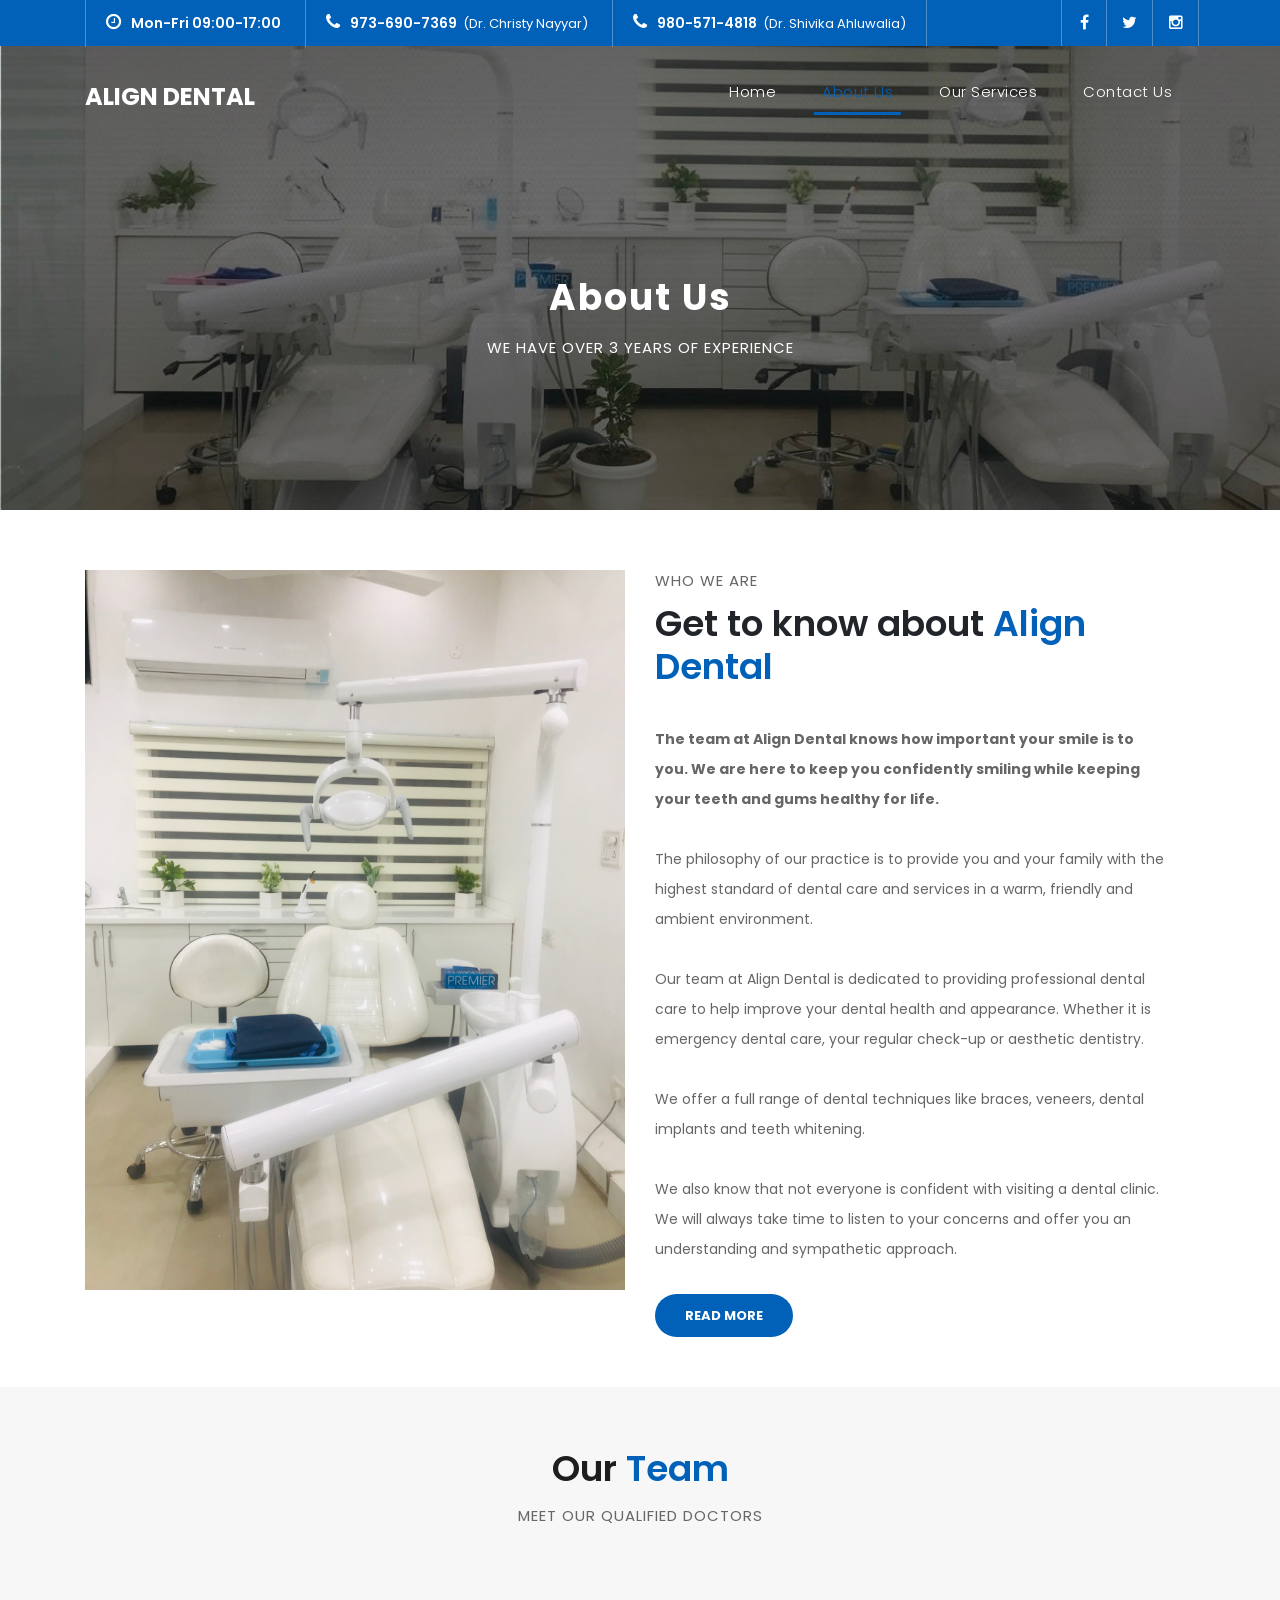
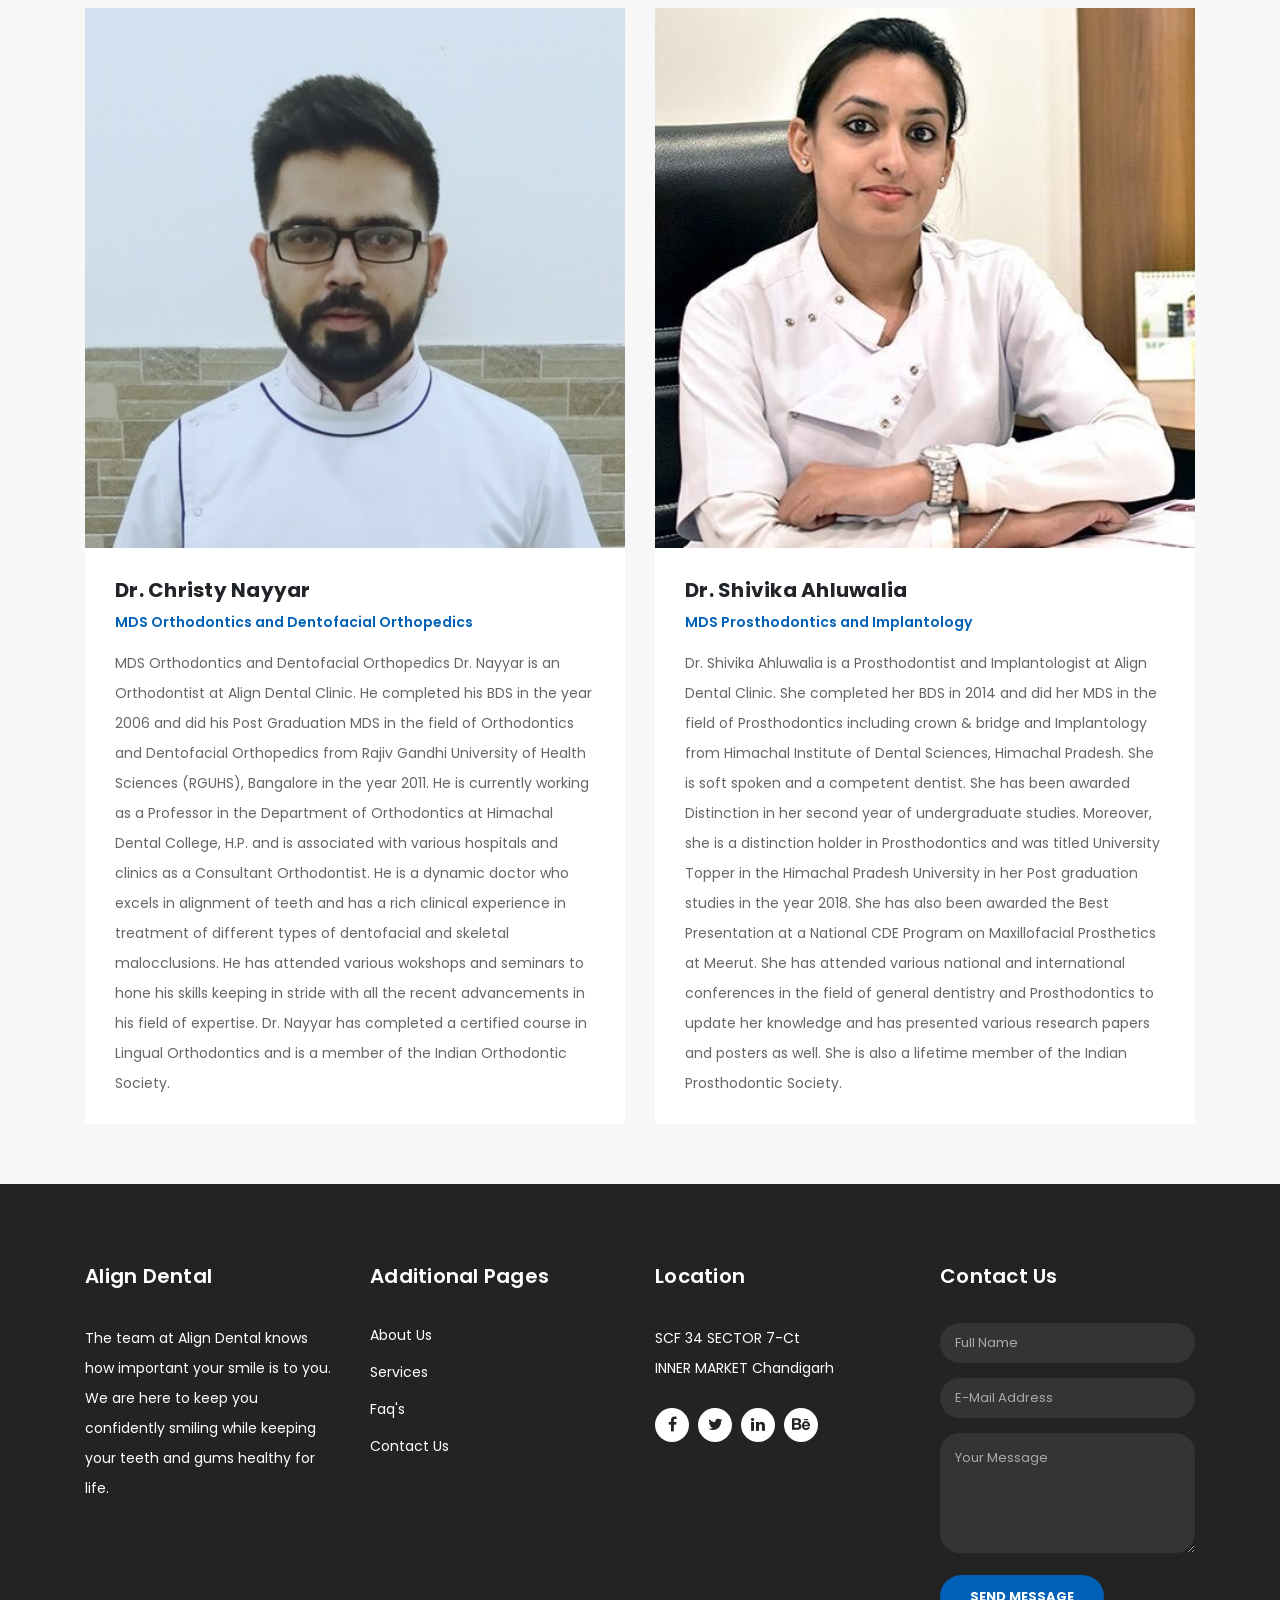
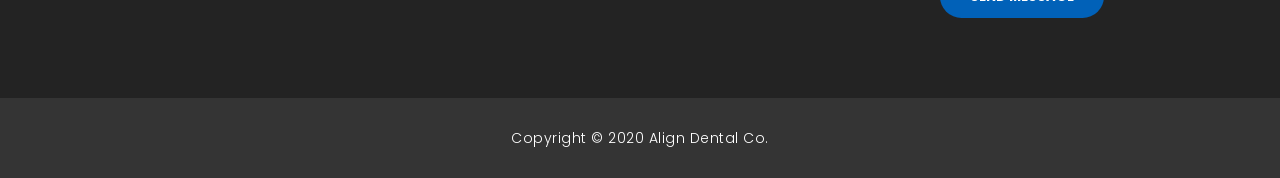
==== about.html @ 47896d2f "Add files via upload" ====
<!DOCTYPE html>
<html lang="en">

  <head>

    <meta charset="utf-8">
    <meta name="viewport" content="width=device-width, initial-scale=1, shrink-to-fit=no">
    <meta name="description" content="">
    <meta name="author" content="TemplateMo">
    <link href="https://fonts.googleapis.com/css?family=Poppins:100,200,300,400,500,600,700,800,900&display=swap" rel="stylesheet">

    <title>Align Dental - About Page</title>

    <!-- Bootstrap core CSS -->
    <link href="vendor/bootstrap/css/bootstrap.min.css" rel="stylesheet">

    <!-- Additional CSS Files -->
    <link rel="stylesheet" href="assets/css/fontawesome.css">
    <link rel="stylesheet" href="assets/css/templatemo-finance-business.css">
    <link rel="stylesheet" href="assets/css/owl.css">

  </head>

  <body>

    <!-- ***** Preloader Start ***** -->
    <div id="preloader">
        <div class="jumper">
            <div></div>
            <div></div>
            <div></div>
        </div>
    </div>  
    <!-- ***** Preloader End ***** -->

    <!-- Header -->
    <div class="sub-header">
      <div class="container">
        <div class="row">
          <div class="col-md-10 col-xs-12">
            <ul class="left-info">
              <li><a href="#"><i class="fa fa-clock-o"></i>Mon-Fri 09:00-17:00</a></li>
              <li><a href="#"><i class="fa fa-phone"></i>973-690-7369 </a> 	&nbsp;(Dr. Christy Nayyar)</li>
			  <li><a href="#"><i class="fa fa-phone"></i>980-571-4818 </a> 	&nbsp;(Dr. Shivika Ahluwalia)</li>
            </ul>
          </div>
          <div class="col-md-2">
            <ul class="right-icons">
             <li><a href="https://www.facebook.com/ALIGN-Dental-109097290537986/"><i class="fa fa-facebook"></i></a></li>
              <li><a href="#"><i class="fa fa-twitter"></i></a></li>
              <li><a href="https://www.instagram.com/align484/"><i class="fa fa-instagram"></i></a></li>
            </ul>
          </div>
        </div>
      </div>
    </div>
    
    <header class="">
      <nav class="navbar navbar-expand-lg">
        <div class="container">
          <a class="navbar-brand" href="index.html"><h2>Align Dental</h2></a>
          <button class="navbar-toggler" type="button" data-toggle="collapse" data-target="#navbarResponsive" aria-controls="navbarResponsive" aria-expanded="false" aria-label="Toggle navigation">
            <span class="navbar-toggler-icon"></span>
          </button>
          <div class="collapse navbar-collapse" id="navbarResponsive">
            <ul class="navbar-nav ml-auto">
              <li class="nav-item">
                <a class="nav-link" href="index.html">Home
                  <span class="sr-only">(current)</span>
                </a>
              </li>
              <li class="nav-item active">
                <a class="nav-link" href="about.html">About Us</a>
              </li>
              <li class="nav-item">
                <a class="nav-link" href="services.html">Our Services</a>
              </li>
              <li class="nav-item">
                <a class="nav-link" href="contact.html">Contact Us</a>
              </li>
            </ul>
          </div>
        </div>
      </nav>
    </header>

    <!-- Page Content -->
    <div class="page-heading header-text">
      <div class="container">
        <div class="row">
          <div class="col-md-12">
            <h1>About Us</h1>
            <span>We have over 3 years of experience</span>
          </div>
        </div>
      </div>
    </div>

    <div class="more-info about-info">
      <div class="container">
        <div class="row">
          <div class="col-md-12">
            <div class="more-info-content">
              <div class="row">
                <div class="col-md-6">
                  <div class="left-image">
                    <img src="assets/images/more-info.jpeg" alt="">
                  </div>
                </div>
                <div class="col-md-6 align-self-center">
                  <div class="right-content">
                    <span>Who we are</span>
                    <h2>Get to know about <em>Align Dental</em></h2>
					<p><strong>The team at Align Dental knows how important your smile is to you. We are here to keep you
            confidently smiling while keeping your teeth and gums healthy for life.</strong><p>
                    <p>The philosophy of our practice is to provide you and your family with the highest standard of dental care and services in a warm, friendly and ambient environment.</p>
					<p> Our team at Align Dental is dedicated to providing professional dental care to help improve your dental health and appearance. Whether it is emergency dental care, your regular check-up or aesthetic dentistry.</p>
					<p> We offer a full range of dental techniques like braces, veneers, dental implants and teeth whitening.</p>
					<p> We also know that not everyone is confident with visiting a dental clinic. We will always take time to listen to your concerns and offer you an understanding and sympathetic approach.</p>
                    <a href="#" class="filled-button">Read More</a>
                  </div>
                </div>
              </div>
            </div>
          </div>
        </div>
      </div>
    </div>

	<div id="teamd">
    <div class="team">
      <div class="container">
        <div class="row">
          <div class="col-md-12">
            <div class="section-heading">
              <h2>Our <em>Team</em></h2>
              <span>Meet Our Qualified Doctors</span>
            </div>
          </div>
          <div class="col-md-6">
            <div class="team-item">
              <img src="assets/images/dr-Christy.jpg" alt="">
              <div class="down-content">
                <h4>Dr. Christy Nayyar</h4>
                <span>MDS Orthodontics and Dentofacial Orthopedics</span>
                <p>MDS Orthodontics and Dentofacial Orthopedics
Dr. Nayyar is an Orthodontist at Align Dental Clinic. He completed his BDS in the year 2006 and did
his Post Graduation MDS in the field of Orthodontics and Dentofacial Orthopedics from Rajiv Gandhi
University of Health Sciences (RGUHS), Bangalore in the year 2011.
He is currently working as a Professor in the Department of Orthodontics at Himachal Dental
College, H.P. and is associated with various hospitals and clinics as a Consultant Orthodontist.

He is a dynamic doctor who excels in alignment of teeth and has a rich clinical experience in
treatment of different types of dentofacial and skeletal malocclusions.
He has attended various wokshops and seminars to hone his skills keeping in stride with all the
recent advancements in his field of expertise. Dr. Nayyar has completed a certified course in Lingual
Orthodontics and is a member of the Indian Orthodontic Society.</p>
              </div>
            </div>
          </div>
          <div class="col-md-6">
            <div class="team-item">
              <img src="assets/images/dr-shivi.jpg" alt="">
              <div class="down-content">
                <h4>Dr. Shivika Ahluwalia</h4>
                <span>MDS Prosthodontics and Implantology</span>
                <p>Dr. Shivika Ahluwalia is a Prosthodontist and Implantologist at Align Dental Clinic. She completed her
BDS in 2014 and did her MDS in the field of Prosthodontics including crown &amp; bridge and
Implantology from Himachal Institute of Dental Sciences, Himachal Pradesh.
She is soft spoken and a competent dentist. She has been awarded Distinction in her second year of
undergraduate studies. Moreover, she is a distinction holder in Prosthodontics and was titled
University Topper in the Himachal Pradesh University in her Post graduation studies in the year
2018. She has also been awarded the Best Presentation at a National CDE Program on Maxillofacial
Prosthetics at Meerut.
She has attended various national and international conferences in the field of general dentistry and
Prosthodontics to update her knowledge and has presented various research papers and posters as
well. She is also a lifetime member of the Indian Prosthodontic Society.</p>
              </div>
            </div>
          </div>
        </div>
      </div>
    </div>
	</div>

    <footer>
      <div class="container">
        <div class="row">
          <div class="col-md-3 footer-item">
            <h4>Align Dental</h4>
            <p>The team at Align Dental knows how important your smile is to you. We are here to keep you confidently smiling while keeping your teeth and gums healthy for life.</p>
          </div>
          <div class="col-md-3 footer-item">
            <h4>Additional Pages</h4>
            <ul class="menu-list">
              <li><a href="about.html">About Us</a></li>
              <li><a href="services.html">Services</a></li>
              <li><a href="faqs.html">Faq's</a></li>
              <li><a href="contact.html">Contact Us</a></li>
            </ul>
          </div>
          <div class="col-md-3 footer-item">
            <h4>Location</h4>
            <p>SCF 34 SECTOR 7-Ct<br>
INNER MARKET Chandigarh</p>
            <ul class="social-icons">
              <li><a rel="nofollow" href="https://fb.com/templatemo" target="_blank"><i class="fa fa-facebook"></i></a></li>
              <li><a href="#"><i class="fa fa-twitter"></i></a></li>
              <li><a href="#"><i class="fa fa-linkedin"></i></a></li>
              <li><a href="#"><i class="fa fa-behance"></i></a></li>
            </ul>
          </div>
          <div class="col-md-3 footer-item last-item">
            <h4>Contact Us</h4>
            <div class="contact-form">
              <form id="contact footer-contact" action="" method="post">
                <div class="row">
                  <div class="col-lg-12 col-md-12 col-sm-12">
                    <fieldset>
                      <input name="name" type="text" class="form-control" id="name" placeholder="Full Name" required="">
                    </fieldset>
                  </div>
                  <div class="col-lg-12 col-md-12 col-sm-12">
                    <fieldset>
                      <input name="email" type="text" class="form-control" id="email" pattern="[^ @]*@[^ @]*" placeholder="E-Mail Address" required="">
                    </fieldset>
                  </div>
                  <div class="col-lg-12">
                    <fieldset>
                      <textarea name="message" rows="6" class="form-control" id="message" placeholder="Your Message" required=""></textarea>
                    </fieldset>
                  </div>
                  <div class="col-lg-12">
                    <fieldset>
                      <button type="submit" id="form-submit" class="filled-button">Send Message</button>
                    </fieldset>
                  </div>
                </div>
              </form>
            </div>
          </div>
        </div>
      </div>
    </footer>
    
    <div class="sub-footer">
      <div class="container">
        <div class="row">
          <div class="col-md-12">
            <p>Copyright &copy; 2020 Align Dental Co.</p>
          </div>
        </div>
      </div>
    </div>

    <!-- Bootstrap core JavaScript -->
    <script src="vendor/jquery/jquery.min.js"></script>
    <script src="vendor/bootstrap/js/bootstrap.bundle.min.js"></script>

    <!-- Additional Scripts -->
    <script src="assets/js/custom.js"></script>
    <script src="assets/js/owl.js"></script>
    <script src="assets/js/slick.js"></script>
    <script src="assets/js/accordions.js"></script>

    <script language = "text/Javascript"> 
      cleared[0] = cleared[1] = cleared[2] = 0; //set a cleared flag for each field
      function clearField(t){                   //declaring the array outside of the
      if(! cleared[t.id]){                      // function makes it static and global
          cleared[t.id] = 1;  // you could use true and false, but that's more typing
          t.value='';         // with more chance of typos
          t.style.color='#fff';
          }
      }
    </script>

  </body>
</html>
---- assets/css/templatemo-finance-business.css ----
body {
  font-family: 'Poppins', sans-serif;
  overflow-x: hidden;
  text-rendering: optimizeLegibility;
  -webkit-font-smoothing: antialiased;
  -moz-osx-font-smoothing: grayscale;
}
p {
	margin-bottom: 0px;
	font-size: 14px;
	color: #666666;
	line-height: 30px;
}
a {
	text-decoration: none!important;
}
ul {
	padding: 0;
	margin: 0;
	list-style: none;
}

h1,h2,h3,h4,h5,h6 {
	margin: 0px;
}

a.filled-button {
	background-color: #0161b8;
	color: #fff;
	font-size: 13px;
	text-transform: uppercase;
	font-weight: 700;
	padding: 12px 30px;
	border-radius: 30px;
	display: inline-block;
	transition: all 0.3s;
}

a.filled-button:hover {
	background-color: #fff;
	color: #0161b8;
}

a.border-button {
	background-color: transparent;
	color: #fff;
	border: 2px solid #fff;
	font-size: 13px;
	text-transform: uppercase;
	font-weight: 700;
	padding: 10px 28px;
	border-radius: 30px;
	display: inline-block;
	transition: all 0.3s;
}

a.border-button:hover {
	background-color: #fff;
	color: #0161b8;
}

.section-heading {
	text-align: center;
	margin-bottom: 80px;
}

.section-heading h2 {
	font-size: 36px;
	font-weight: 600;
	color: #1e1e1e;
}

.section-heading em {
	font-style: normal;
	color: #0161b8;
}

.section-heading span {
	display: block;
	margin-top: 15px;
	text-transform: uppercase;
	font-size: 15px;
	color: #666;
	letter-spacing: 1px;
}

#preloader {
  overflow: hidden;
  background: #0161b8;
  left: 0;
  right: 0;
  top: 0;
  bottom: 0;
  position: fixed;
  z-index: 9999999;
  color: #fff;
}

#preloader .jumper {
  left: 0;
  top: 0;
  right: 0;
  bottom: 0;
  display: block;
  position: absolute;
  margin: auto;
  width: 50px;
  height: 50px;
}

#preloader .jumper > div {
  background-color: #fff;
  width: 10px;
  height: 10px;
  border-radius: 100%;
  -webkit-animation-fill-mode: both;
  animation-fill-mode: both;
  position: absolute;
  opacity: 0;
  width: 50px;
  height: 50px;
  -webkit-animation: jumper 1s 0s linear infinite;
  animation: jumper 1s 0s linear infinite;
}

#preloader .jumper > div:nth-child(2) {
  -webkit-animation-delay: 0.33333s;
  animation-delay: 0.33333s;
}

#preloader .jumper > div:nth-child(3) {
  -webkit-animation-delay: 0.66666s;
  animation-delay: 0.66666s;
}

@-webkit-keyframes jumper {
  0% {
    opacity: 0;
    -webkit-transform: scale(0);
    transform: scale(0);
  }
  5% {
    opacity: 1;
  }
  100% {
    -webkit-transform: scale(1);
    transform: scale(1);
    opacity: 0;
  }
}

@keyframes jumper {
  0% {
    opacity: 0;
    -webkit-transform: scale(0);
    transform: scale(0);
  }
  5% {
    opacity: 1;
  }
  100% {
    opacity: 0;
  }
}

/* Sub Header Style */

.sub-header {
	background-color: #0161b8;
	height: 46px;
	line-height: 46px;
}

.sub-header ul li {
	display: inline-block;
}

.sub-header ul.left-info li {
	border-left: 1px solid rgba(250,250,250,0.3);
	padding: 0px 20px;
}

.sub-header ul.left-info li:last-child {
	border-right: 1px solid rgba(250,250,250,0.3);
}

.sub-header ul.left-info li i {
	margin-right: 10px;
	font-size: 18px;
}

.sub-header ul.left-info li a {
	color: #fff;
	font-size: 14px;
	font-weight: 600;
}

.sub-header ul.right-icons {
	float: right;
}

.sub-header ul.right-icons li {
	margin-right: -4px;
	width: 46px;
	display: inline-block;
	text-align: center;
	border-right: 1px solid rgba(250,250,250,0.3);
}

.sub-header ul.right-icons li:first-child {
	border-left: 1px solid rgba(250,250,250,0.3);
}

.sub-header ul.right-icons li a {
	color: #fff;
	transition: all 0.3s;
}

.sub-header ul.right-icons li a:hover {
	opacity: 0.75;
}



/* Header Style */
header {
	position: absolute;
	z-index: 99999;
	width: 100%;
	background-color: transparent!important;
	height: 80px;
	-webkit-transition: all 0.3s ease-in-out 0s;
    -moz-transition: all 0.3s ease-in-out 0s;
    -o-transition: all 0.3s ease-in-out 0s;
    transition: all 0.3s ease-in-out 0s;
}
header .navbar {
	padding: 20px 0px;
}
.background-header .navbar {
	padding: 10px 0px;
}
.background-header {
	top: 0;
	position: fixed;
	background-color: #fff!important;
	box-shadow: 0px 1px 10px rgba(0,0,0,0.1);
}
.background-header .navbar-brand h2 {
	color: #0161b8!important;
}
.background-header .navbar-nav a.nav-link {
	color: #1e1e1e!important;
}
.background-header .navbar-nav .nav-link:hover,
.background-header .navbar-nav .active>.nav-link,
.background-header .navbar-nav .nav-link.active,
.background-header .navbar-nav .nav-link.show,
.background-header .navbar-nav .show>.nav-link {
	color: #0161b8!important;
}
.navbar .navbar-brand {
	float: 	left;
	margin-top: 12px;
	outline: none;
}
.navbar .navbar-brand h2 {
	color: #fff;
	text-transform: uppercase;
	font-size: 24px;
	font-weight: 700;
	-webkit-transition: all .3s ease 0s;
    -moz-transition: all .3s ease 0s;
    -o-transition: all .3s ease 0s;
    transition: all .3s ease 0s;
}
.navbar .navbar-brand h2 em {
	font-style: normal;
	font-size: 16px;
}
#navbarResponsive {
	z-index: 999;
}
.navbar-collapse {
	text-align: center;
}
.navbar .navbar-nav .nav-item {
	margin: 0px 15px;
}
.navbar .navbar-nav a.nav-link {
	text-transform: capitalize;
	font-size: 15px;
	font-weight: 300;
	letter-spacing: 0.5px;
	color: #fff;
	transition: all 0.5s;
	margin-top: 5px;
}
.navbar .navbar-nav .nav-link:hover,
.navbar .navbar-nav .active>.nav-link,
.navbar .navbar-nav .nav-link.active,
.navbar .navbar-nav .nav-link.show,
.navbar .navbar-nav .show>.nav-link {
	color: #0161b8;
	border-bottom: 3px solid #0161b8;
}
.navbar .navbar-toggler-icon {
	background-image: none;
}
.navbar .navbar-toggler {
	border-color: #fff;
	background-color: #fff;	
	height: 36px;
	outline: none;
	border-radius: 0px;
	position: absolute;
	right: 30px;
	top: 20px;
}
.navbar .navbar-toggler-icon:after {
	content: '\f0c9';
	color: #0161b8;
	font-size: 18px;
	line-height: 26px;
	font-family: 'FontAwesome';
}



/* Banner Style */

.img-fill{
  width: 100%;
  display: block;
  overflow: hidden;
  position: relative;
  text-align: center
}

.img-fill img {
  min-height: 100%;
  min-width: 100%;
  position: relative;
  display: inline-block;
  max-width: none;
}

*,
*:before,
*:after {
  -webkit-box-sizing: border-box;
  box-sizing: border-box;
  -webkit-font-smoothing: antialiased;
  -moz-osx-font-smoothing: grayscale;
}

.Grid1k {
  padding: 0 15px;
  max-width: 1200px;
  margin: auto;
}

.blocks-box,
.slick-slider {
  margin: 0;
  padding: 0!important;
}

.slick-slide {
  float: left;
  padding: 0;
}

.Modern-Slider .item .img-fill {
	background-size: cover;
	background-position: center center;
	background-repeat: no-repeat;
	height:95vh;
}

.Modern-Slider .item-1 .img-fill {
	background-image: url(../images/slide_01.jpg);
}

.Modern-Slider .item-2 .img-fill {
	background-image: url(../images/slide_02.jpg);
}

.Modern-Slider .item-3 .img-fill {
	background-image: url(../images/slide_03.jpeg);
}

.Modern-Slider .NextArrow{
  position:absolute;
  top:50%;
  right:30px;
  border:0 none;
  background-color: transparent;
  text-align:center;
  font-size: 36px;
  font-family: 'FontAwesome';
  color:#FFF;
  z-index:5;
  outline: none;
  cursor: pointer;
}

.Modern-Slider .NextArrow:before{
  content:'\f105';
}

.Modern-Slider .PrevArrow {
  position:absolute;
  top:50%;
  left:30px;
  border:0 none;
  background-color: transparent;
  text-align:center;
  font-size: 36px;
  font-family: 'FontAwesome';
  color:#FFF;
  z-index:5;
  outline: none;
  cursor: pointer;
}

.Modern-Slider .PrevArrow:before{
  content:'\f104';
}

ul.slick-dots {
  display: none!important;
}

.Modern-Slider .text-content {
	text-align: left;
  	width: 75%;
  	position: absolute;
  	top: 50%;
  	left: 50%;
  	transform: translate(-50%, -50%);
}

.Modern-Slider .item h6 {
  margin-bottom: 15px;
  font-size: 22px;
  text-transform: uppercase;
  font-weight: 700;
  letter-spacing: 1px;
  color:#0161b8;
  animation:fadeOutRight 1s both;
}

.Modern-Slider .item h4 {
  margin-bottom: 30px;
  text-transform: uppercase;
  font-size: 44px;
  font-weight: 700;
  letter-spacing: 2.5px;
  color:#FFF;
  overflow:hidden;
  animation:fadeOutLeft 1s both;
}

.Modern-Slider .item p {
	max-width: 570px;
	color: #fff;
	font-size: 15px;
	font-weight: 400;
	line-height: 30px;
	margin-bottom: 40px;
}

.Modern-Slider .item a {
  margin: 0 5px;
}

.Modern-Slider .item.slick-active h6{
  animation:fadeInDown 1s both 1s;
}

.Modern-Slider .item.slick-active h4{
  animation:fadeInLeft 1s both 1.5s;
}

.Modern-Slider .item.slick-active{
  animation:Slick-FastSwipeIn 1s both;
}

.Modern-Slider .buttons {
  position: relative;
}

.Modern-Slider {background:#000;}


/* ==== Slick Slider Css Ruls === */
.slick-slider{position:relative;display:block;-webkit-user-select:none;-moz-user-select:none;-ms-user-select:none;user-select:none;-webkit-touch-callout:none;-khtml-user-select:none;-ms-touch-action:pan-y;touch-action:pan-y;-webkit-tap-highlight-color:transparent}
.slick-list{position:relative;display:block;overflow:hidden;margin:0;padding:0}
.slick-list:focus{outline:none}.slick-list.dragging{cursor:hand}
.slick-slider .slick-track,.slick-slider .slick-list{-webkit-transform:translate3d(0,0,0);-ms-transform:translate3d(0,0,0);transform:translate3d(0,0,0)}
.slick-track{position:relative;top:0;left:0;display:block}
.slick-track:before,.slick-track:after{display:table;content:''}.slick-track:after{clear:both}
.slick-loading .slick-track{visibility:hidden}
.slick-slide{display:none;float:left /* If RTL Make This Right */ ;height:100%;min-height:1px}
.slick-slide.dragging img{pointer-events:none}
.slick-initialized .slick-slide{display:block}
.slick-loading .slick-slide{visibility:hidden}
.slick-vertical .slick-slide{display:block;height:auto;border:1px solid transparent}




/* Request Form */

.request-form {
	background-color: #0161b8;
	padding: 40px 0px;
	color: #fff;
}

.request-form h4 {
	font-size: 22px;
	font-weight: 600;
}

.request-form span {
	font-size: 15px;
	font-weight: 400;
	display: inline-block;
	margin-top: 10px;
}

.request-form a.border-button {
	margin-top: 12px;
	float: right;
}




/* Services */

.services {
	margin-top: 140px;
}

.service-item img {
	width: 100%;
	overflow: hidden;
}

.service-item .down-content {
    background-color: #f7f7f7;
    padding: 30px;
    text-align: center;
}

.service-item .down-content h4 {
	font-size: 20px;
	font-weight: 700;
	letter-spacing: 0.25px;
	margin-bottom: 15px;
}

.service-item .down-content p {
	margin-bottom: 20px;
}



/* Fun Facts */

.fun-facts {
	background-image: url(../images/fun-facts-bg.jpg);
	background-position: center center;
	background-repeat: no-repeat;
	background-size: cover;
	background-attachment: fixed;
	padding: 140px 0px;
	color: #fff;
}

.fun-facts span {
	text-transform: uppercase;
	font-size: 15px;
	color: #fff;
	letter-spacing: 1px;
	margin-bottom: 10px;
	display: block;
}

.fun-facts h2 {
	font-size: 36px;
	font-weight: 600;
	margin-bottom: 35px;
}

.fun-facts em {
	font-style: normal;
	color: #0161b8;
}

.fun-facts p {
	color: #fff;
	margin-bottom: 40px;
}

.fun-facts .left-content {
	margin-right: 45px;
}

.count-area-content {
	text-align: center;
	background-color: rgba(250,250,250,0.1);
	padding: 25px 30px 35px 30px;
	margin: 15px 0px;
}

.count-digit {
    margin: 5px 0px;
    color: #0161b8;
    font-weight: 700;
    font-size: 36px;
}
.count-title {
    font-size: 20px;
    font-weight: 600;
    color: #fff;
    letter-spacing: 0.5px;
}



/* More Info */

.more-info {
	margin-top: 0px;
}

.more-info .left-image img {
	width: 100%;
	overflow: hidden;
}

.more-info .more-info-content {
	background-color: #f7f7f7;
}

.about-info .more-info-content {
	background-color: transparent;
}

.about-info .right-content {
	padding: 0px!important;
	margin-right: 30px;
}

.more-info .right-content {
	padding: 45px 45px 45px 30px;
}

.more-info .right-content span {
	text-transform: uppercase;
	font-size: 15px;
	color: #666;
	letter-spacing: 1px;
	margin-bottom: 10px;
	display: block;
}

.more-info .right-content h2 {
	font-size: 36px;
	font-weight: 600;
	margin-bottom: 35px;
}

.more-info .right-content em {
	font-style: normal;
	color: #0161b8;
}

.more-info .right-content p {
	margin-bottom: 30px;
}


/* Testimonials Style */

.about-testimonials {
	margin-top: 0px!important;
}

.testimonials {
	margin-top: 0px;
	background-color: #f7f7f7;
	padding: 140px 0px;
}
.testimonial-item .inner-content {
	text-align: center;
	background-color: #fff;	
	padding: 30px;
	border-radius: 5px;
}
.testimonial-item p {
	font-size: 14px;
	font-weight: 400;
}
.testimonial-item h4 {
	font-size: 19px;
	font-weight: 700;
	color: #1e1e1e;
	letter-spacing: 0.5px;
	margin-bottom: 0px;
}
.testimonial-item span {
	display: inline-block;
	margin-top: 8px;
	font-weight: 600;
	font-size: 14px;
	color: #0161b8;
}
.testimonial-item img {
	max-width: 60px;
	border-radius: 50%;
	margin: 25px auto 0px auto;
}




/* Call Back Style */

.callback-services {
	border-top: 1px solid #eee;
	padding-top: 140px;
}

.contact-us {
	background-color: #f7f7f7;
	padding: 80px 0px;
}

.contact-us .contact-form {
	background-color: transparent!important;
	padding: 0!important;
}

.callback-form {
	margin-top: 70px;
}

.callback-form .contact-form {
	background-color: #0161b8;
	padding: 60px;
	border-radius: 5px;
	text-align: center;
}

.callback-form .contact-form input {
	border-radius: 20px;
	height: 40px;
	line-height: 40px;
	display: inline-block;
	padding: 0px 15px;
	color: #6a6a6a;
	font-size: 13px;
	text-transform: none;
	box-shadow: none;
	border: none;
	margin-bottom: 35px;
}

.callback-form .contact-form input:focus {
	outline: none;
	box-shadow: none;
	border: none;
}

.callback-form .contact-form textarea {
	border-radius: 20px;
	height: 120px;
	max-height: 200px;
	min-height: 120px;
	display: inline-block;
	padding: 15px;
	color: #6a6a6a;
	font-size: 13px;
	text-transform: none;
	box-shadow: none;
	border: none;
	margin-bottom: 35px;
}

.callback-form .contact-form textarea:focus {
	outline: none;
	box-shadow: none;
	border: none;
}

.callback-form .contact-form ::-webkit-input-placeholder { /* Edge */
  color: #aaa;
}
.callback-form .contact-form :-ms-input-placeholder { /* Internet Explorer 10-11 */
  color: #aaa;
}
.callback-form .contact-form ::placeholder {
  color: #aaa;
}

.callback-form .contact-form button.border-button {
	background-color: transparent;
	color: #fff;
	border: 2px solid #fff;
	font-size: 13px;
	text-transform: uppercase;
	font-weight: 700;
	padding: 10px 28px;
	border-radius: 30px;
	display: inline-block;
	transition: all 0.3s;
	outline: none;
	box-shadow: none;
	text-shadow: none;
	cursor: pointer;
}

.callback-form .contact-form button.border-button:hover {
	background-color: #fff;
	color: #0161b8;
}

.contact-us .contact-form button.filled-button {
	background-color: #0161b8;
	color: #fff;
	border: none;
	font-size: 13px;
	text-transform: uppercase;
	font-weight: 700;
	padding: 12px 30px;
	border-radius: 30px;
	display: inline-block;
	transition: all 0.3s;
	outline: none;
	box-shadow: none;
	text-shadow: none;
	cursor: pointer;
}

.contact-us .contact-form button.filled-button:hover {
	background-color: #fff;
	color: #0161b8;
}



/* Partners Style */

.contact-partners {
	margin-top: -8px!important;
}

.partners {
	margin-top: 140px;
	background-color: #f7f7f7;
	padding: 60px 0px;
}

.partners .owl-item {
	text-align: center;
	cursor: pointer;
}

.partners .partner-item img {
	max-width: 156px;
	margin: auto;
}



/* Footer Style */

footer {
	background-color: #232323;
	padding: 80px 0px;
	color: #fff;
}

footer h4 {
	color: #fff;
	font-size: 20px;
	font-weight: 600;
	letter-spacing: 0.25px;
	margin-bottom: 35px;
}
footer p {
	color: #fff;
}

footer ul.social-icons {
	margin-top: 25px;
}

footer ul.social-icons li {
	display: inline-block;
	margin-right: 5px;
}

footer ul.social-icons li:last-child {
	margin-right: 0px;
}

footer ul.social-icons li a {
	width: 34px;
	height: 34px;
	display: inline-block;
	line-height: 34px;
	text-align: center;
	background-color: #fff;
	color: #232323;
	border-radius: 50%;
	transition: all 0.3s;
}

footer ul.social-icons li a:hover {
	background-color: #0161b8;
}

footer ul.menu-list li {
	margin-bottom: 13px;
}

footer ul.menu-list li:last-child {
	margin-bottom: 0px;
}

footer ul.menu-list li a {
	font-size: 14px;
	color: #fff;
	transition: all 0.3s;
}

footer ul.menu-list li a:hover {
	color: #0161b8;
}

footer .contact-form input {
	border-radius: 20px;
	height: 40px;
	line-height: 40px;
	display: inline-block;
	padding: 0px 15px;
	color: #aaa!important;
	background-color: #343434;
	font-size: 13px;
	text-transform: none;
	box-shadow: none;
	border: none;
	margin-bottom: 15px;
}

footer .contact-form input:focus {
	outline: none;
	box-shadow: none;
	border: none;
	background-color: #343434;
}

footer .contact-form textarea {
	border-radius: 20px;
	height: 120px;
	max-height: 200px;
	min-height: 120px;
	display: inline-block;
	padding: 15px;
	color: #aaa!important;
	background-color: #343434;
	font-size: 13px;
	text-transform: none;
	box-shadow: none;
	border: none;
	margin-bottom: 15px;
}

footer .contact-form textarea:focus {
	outline: none;
	box-shadow: none;
	border: none;
	background-color: #343434;
}

footer .contact-form ::-webkit-input-placeholder { /* Edge */
  color: #aaa;
}
footer .contact-form :-ms-input-placeholder { /* Internet Explorer 10-11 */
  color: #aaa;
}
footer .contact-form ::placeholder {
  color: #aaa;
}

footer .contact-form button.filled-button {
	background-color: transparent;
	color: #fff;
	background-color: #0161b8;
	border: none;
	font-size: 13px;
	text-transform: uppercase;
	font-weight: 700;
	padding: 12px 30px;
	border-radius: 30px;
	display: inline-block;
	transition: all 0.3s;
	outline: none;
	box-shadow: none;
	text-shadow: none;
	cursor: pointer;
}

footer .contact-form button.filled-button:hover {
	background-color: #fff;
	color: #0161b8;
}



/* Sub-footer Style */

.sub-footer {
	background-color: #343434;
	text-align: center;
	padding: 25px 0px;
}

.sub-footer p {
	color: #fff;
	font-weight: 300;
	letter-spacing: 0.5px;
}

.sub-footer a {
	color: #fff;
}


.page-heading {
	text-align: center;
	background-image: url(../images/page-heading-bg.jpg);
	background-position: center center;
	background-repeat: no-repeat;
	background-size: cover;
	padding: 230px 0px 150px 0px;
	color: #fff;
}

.page-heading h1 {
	text-transform: capitalize;
	font-size: 36px;
	font-weight: 700;
	letter-spacing: 2px;
	margin-bottom: 18px;
}

.page-heading span {
	font-size: 15px;
	text-transform: uppercase;
	letter-spacing: 1px;
	color: #fff;
	display: block;
}


/* team */

.team {
	background-color: #f7f7f7;
	margin-top: 50px;
	padding: 60px 0px;
}

.team-item img {
	width: 100%;
	overflow: hidden;
}

.team-item .down-content {
	background-color: #fff;
	padding: 30px;
}

.team-item .down-content h4 {
	font-size: 20px;
	font-weight: 700;
	letter-spacing: 0.25px;
	margin-bottom: 10px;
}

.team-item .down-content span {
	color: #0161b8;
	font-weight: 600;
	font-size: 14px;
	display: block;
	margin-bottom: 15px;
}

.team-item .down-content p {
	margin-bottom: 20px;
}


/* Single Service */

.single-services {
	margin-top: 140px;
}

#tabs ul {
  margin: 0;
  padding: 0;
}
#tabs ul li {
  margin-bottom: 10px;
  display: inline-block;
  width: 100%;
}
#tabs ul li:last-child {
  margin-bottom: 0px;
}
#tabs ul li a {
	text-transform: capitalize;
	width: 100%;
	padding: 8px 12px;
	display: inline-block;
	background-color: #0161b8;
  	font-size: 15px;
  	color: #fff;
  	letter-spacing: 0.5px;
  	font-weight: 700;
  	transition: all 0.3s;
}
#tabs ul li a i {
	float: right;
	margin-top: 5px;
}
#tabs ul .ui-tabs-active span {
  background: #faf5b2;
  border: #faf5b2;
  line-height: 90px;
  border-bottom: none;
}
#tabs ul .ui-tabs-active a {
  color: #000;
}
#tabs ul .ui-tabs-active span {
  color: #1e1e1e;
}
.tabs-content {
	margin-left: 30px;
  text-align: left;
  display: inline-block;
  transition: all 0.3s;
}
.tabs-content img {
	max-width: 100%;
	overflow: hidden;
}
.tabs-content h4 {
	font-size: 20px;
	font-weight: 700;
	letter-spacing: 0.25px;
	margin-bottom: 15px;
	margin-top: 30px;
}
.tabs-content p {
  font-size: 14px;
  color: #7a7a7a;
  margin-bottom: 0px;
}



/* Contact Information */

.contact-information {
	margin-top: 70px;
}

.contact-information .contact-item {
	padding: 60px 30px;
	background-color: #f7f7f7;
	text-align: center;
}

.contact-information .contact-item i {
	color: #0161b8;
	font-size: 48px;
	margin-bottom: 40px;
}

.contact-information .contact-item h4 {
	font-size: 20px;
	font-weight: 700;
	letter-spacing: 0.25px;
	margin-bottom: 15px;
}

.contact-information .contact-item p {
	margin-bottom: 20px;
}

.contact-information .contact-item a {
	font-weight: 600;
	color: #0161b8;
	font-size: 15px;
}




/* Responsive Style */
@media (max-width: 768px) {
	.sub-header {
		display: none;
	}
	.Modern-Slider .item h6 {
	  margin-bottom: 15px;
	  font-size: 18px;
	}
	.Modern-Slider .item h4 {
	  margin-bottom: 25px;
	  font-size: 28px;
	  line-height: 36px;
	  letter-spacing: 1px;
	}
	.Modern-Slider .item p {
		max-width: 570px;
		line-height: 25px;
		margin-bottom: 30px;
	}
	.Modern-Slider .NextArrow{
	  right:5px;
	}
	.Modern-Slider .PrevArrow {
	  left:5px;
	}
	.request-form {
		text-align: center;
	}
	.request-form a.border-button {
		float: none;
		margin-top: 30px;
	}
	.services .service-item {
		margin-bottom: 30px;
	}
	.fun-facts .left-content {
		margin-right: 0px;
		margin-bottom: 30px;
	}
	.more-info .right-content  {
		padding: 30px;
	}
	footer {
		padding: 80px 0px 20px 0px;
	}
	footer .footer-item {
		border-bottom: 1px solid #343434;
		margin-bottom: 30px;
		padding-bottom: 30px;
	}
	footer .last-item {
		border-bottom: none;
	}
	.about-info .right-content {
		margin-right: 0px;
		margin-bottom: 30px;
	}
	.team .team-item {
		margin-bottom: 30px;
	}
	.tabs-content {
		margin-left: 0px;
		margin-top: 30px;
	}
	.contact-item {
		margin-bottom: 30px;
	}
}

@media (max-width: 992px) {
	.navbar .navbar-brand {
		position: absolute;
		left: 30px;
		top: 10px;
	}
	.navbar .navbar-brand {
		width: auto;
	}
	.navbar:after {
		display: none;
	}
	#navbarResponsive {
	    z-index: 99999;
	    position: absolute;
	    top: 80px;
	    left: 0;
	    width: 100%;
	    text-align: center;
	    background-color: #fff;
	    box-shadow: 0px 10px 10px rgba(0,0,0,0.1);
	}
	.navbar .navbar-nav .nav-item {
		border-bottom: 1px solid #eee;
	}
	.navbar .navbar-nav .nav-item:last-child {
		border-bottom: none;
	}
	.navbar .navbar-nav a.nav-link {
		padding: 15px 0px;
		color: #1e1e1e!important;
	}
	.navbar .navbar-nav .nav-link:hover,
	.navbar .navbar-nav .active>.nav-link,
	.navbar .navbar-nav .nav-link.active,
	.navbar .navbar-nav .nav-link.show,
	.navbar .navbar-nav .show>.nav-link {
		color: #0161b8!important;
		border-bottom: none!important;
	}
}
.left-info li {
    color: #fff;
    font-size: 13px;
}
/*------------------------------------------------------------------
    Gallery
-------------------------------------------------------------------*/

.gallery-box{
	padding: 70px 0px;
}

.box-gallery{
    text-align: center;
    box-shadow: 0 0 5px #7e7d7d;
    position: relative;
	margin-bottom: 30px;
}
.box-gallery img{
    width: 100%;
    height: auto;
}
.box-gallery .box-content{
    width: 100%;
    height: 100%;
    position: absolute;
	    cursor: pointer;
    top: 0;
    left: 0;
    transition: all 0.5s ease 0s;
}
.box-gallery:hover .box-content{
    background-color: rgba(255, 242, 242, 0.8);
}
.box-gallery .box-content:before,
.box-gallery .box-content:after{
    content: "";
    width: 50px;
    height: 50px;
    position: absolute;
    opacity: 0;
    transform: scale(1.5);
    transition: all 0.6s ease 0.3s;
}
.box-gallery .box-content:before{
    border-left: 2px solid #0161b8;
    border-top: 2px solid #0161b8;
    top: 19px;
    left: 19px;
}
.box-gallery .box-content:after{
    border-bottom: 2px solid #0161b8;
    border-right: 2px solid #0161b8;
    bottom: 19px;
    right: 19px;
}
.box-gallery:hover .box-content:before,
.box-gallery:hover .box-content:after{
    opacity: 1;
    transform: scale(1);
}
.box-gallery .title{
    font-size: 22px;
    color: #333333;
    margin: 0;
    position: relative;
    top: 0;
    opacity: 0;
    transition: all 1s ease 0.01s;
}
.box-gallery:hover .title{
    top: 32%;
    opacity: 1;
    transition: all 0.5s cubic-bezier(1, -0.53, 0.405, 1.425) 0.01s;
}
.box-gallery .title:after{
    content: "";
    width: 0;
    height: 2px;
    background: #0161b8;
    position: absolute;
    bottom: -8px;
    left: 0;
    right: 0;
    margin: 0 auto;
    transition: all 1s ease 0s;
}
.box-gallery:hover .title:after{
    width: 80%;
    transition: all 1s ease 0.8s;
}
.box-gallery .icon{
    width: 100%;
    list-style: none;
    padding: 0;
    margin: 0 auto;
    position: absolute;
    bottom: 0;
    opacity: 0;
    transition-duration: 0.6s;
    transition-timing-function: cubic-bezier(1, -0.53, 0.405, 1.425);
    transition-delay: 0.1s;
}
.box-gallery:hover .icon{
    bottom: 32%;
    opacity: 1;
}
.box-gallery .icon li{
    display: inline-block;
}
.box-gallery .icon li a{
    display: block;
    width: 40px;
    height: 40px;
    line-height: 40px;
    border-radius: 50%;
    font-size: 18px;
    color: #000;
    border: 2px solid #12557f;
    margin-right: 5px;
    transition: all 0.3s ease-in-out 0s;
}
.box-gallery .icon li a:hover{
    background: #00cb86;
    color: #fff;
}

/*------------------------------------------------------------------
    Team
-------------------------------------------------------------------*/

.team-box{
	padding: 70px 0px;
}

.our-team{
    text-align: center;
    overflow: hidden;
    position: relative;
    z-index: 1;
}
.our-team .pic{
    margin: 8px;
    position: relative;
    border: 3px solid #0161b8;
    transition: all 0.5s ease 0s;
}
.our-team:hover .pic{
    border-color: #12557f;
}
.our-team .pic:after{
    content: "";
    width: 100%;
    height: 0;
    background: #0161b8;
    position: absolute;
    bottom: 0;
    left: 0;
    opacity: 0;
    transform-origin: 0 0 0;
    transition: all 0.5s ease 0s;
}
.our-team:hover .pic:after{
    height: 100%;
    opacity: 0.85;
}
.our-team img{
    width: 100%;
    height: auto;
}
.our-team .team-content{
    width: 100%;
    position: absolute;
    bottom: -50%;
    left: 0;
    transition: all 0.5s ease 0.2s;
}
.our-team:hover .team-content{
    bottom: 38%;
}
.our-team .title{
    font-size: 18px;
    font-weight: 600;
    color: #fff;
    text-transform: capitalize;
    margin: 0px;
}
.our-team .post{
    font-size: 14px;
    color: #fff;
    line-height: 26px;
    text-transform: capitalize;
}
.our-team .social{
    padding: 0;
    margin: 40px 0 0 0;
    list-style: none;
}
.our-team .social li{
    display: inline-block;
}
.our-team .social li a{
    display: inline-block;
    width: 35px;
    height: 35px;
    line-height: 35px;
    border-radius: 50%;
    border: 1px solid #fff;
    font-size: 18px;
    color: #fff;
    margin: 0 7px;
    transition: all 0.5s ease 0s;
}
.our-team .social li a:hover{
    background: #fff;
    color: #12557f;
}
.about-info {
    margin-top: 60px;
}
@media only screen and (max-width: 990px){
    .our-team{ margin-bottom: 30px; }
}

@media only screen and (max-width:990px){
    .box-gallery{ margin-bottom: 30px; }
}
@media only screen and (min-width: 768px) {
.testimonial-item .inner-content {
    height: 280px;
}
.team-item .down-content {
    height: 576px;
}
div#team a.filled-button {
    text-align: center;
    margin: 16px auto;
    display: block;
    width: 17%;
}
}
@media only screen and (max-width: 768px) {
	.noMobile {
    display: none;
}
.our-team .title {
    color: #000;
}
.our-team .post {
    color: #000;
}
.our-team .social li a {
    border: 1px solid #000;
    color: #000;
}
.our-team .team-content {
    position: relative;
}
}
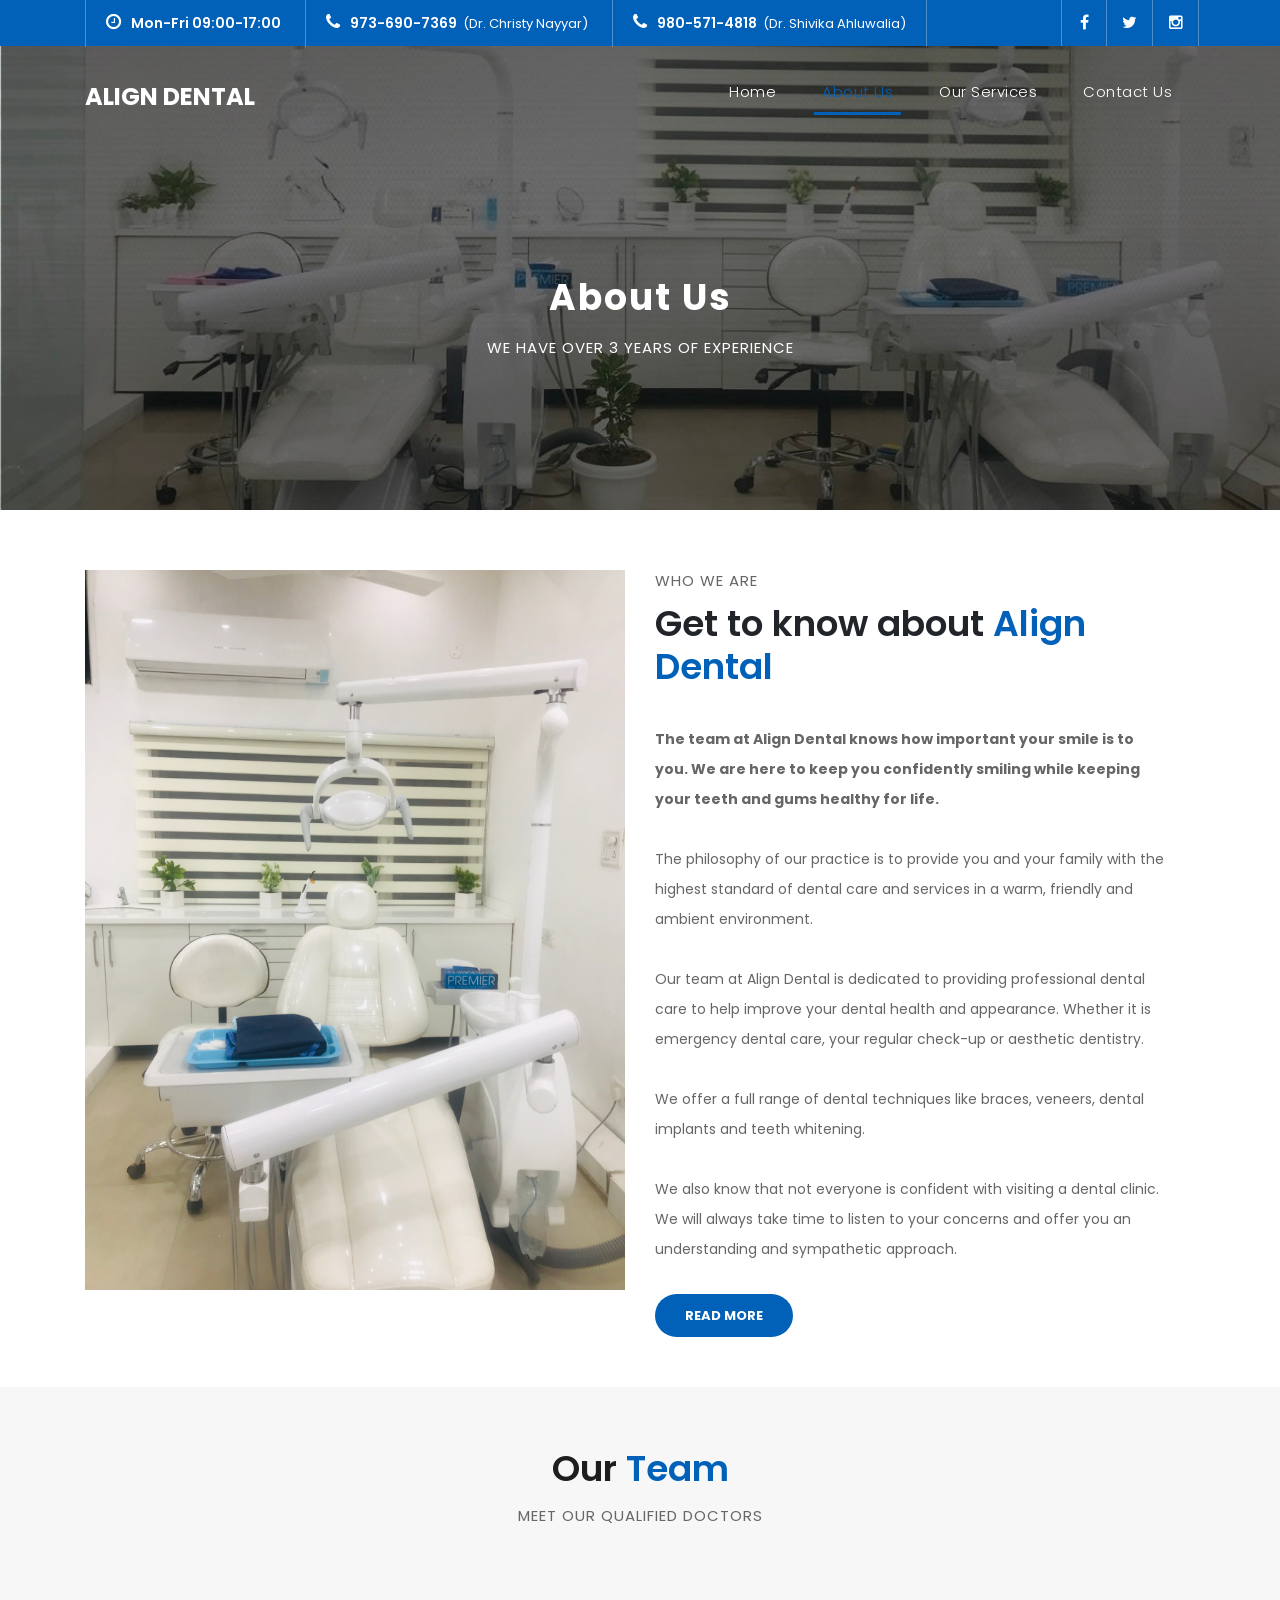
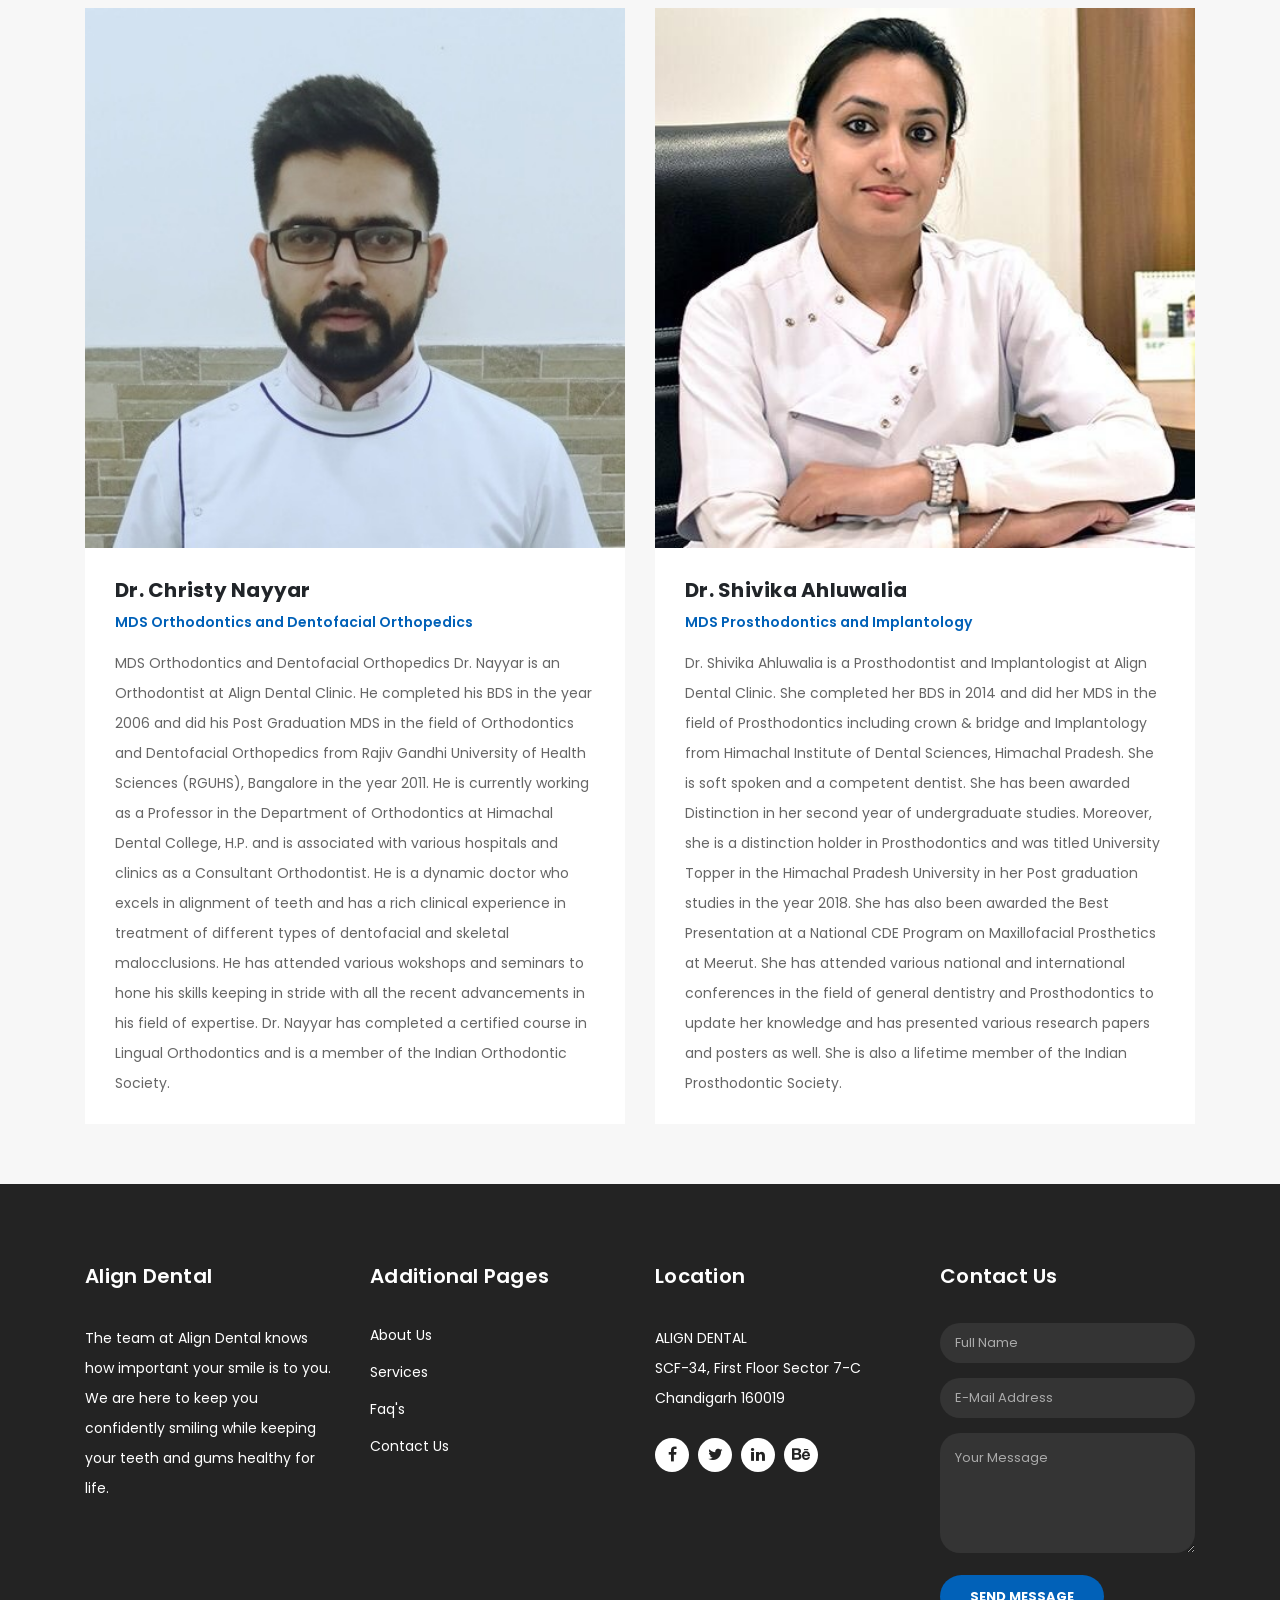
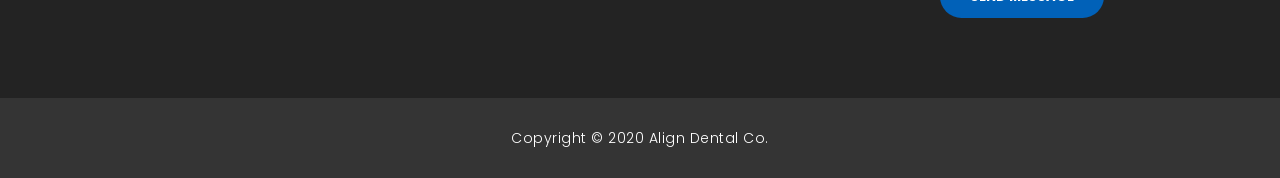
==== commit c9dd6b97: "Update about.html" ====
--- a/about.html
+++ b/about.html
@@ -201,8 +201,10 @@
           </div>
           <div class="col-md-3 footer-item">
             <h4>Location</h4>
-            <p>SCF 34 SECTOR 7-Ct<br>
-INNER MARKET Chandigarh</p>
+                        <p>ALIGN DENTAL 
+			<BR>
+			SCF-34, First Floor Sector 7-C <br>
+Chandigarh 160019</p>
             <ul class="social-icons">
               <li><a rel="nofollow" href="https://fb.com/templatemo" target="_blank"><i class="fa fa-facebook"></i></a></li>
               <li><a href="#"><i class="fa fa-twitter"></i></a></li>
@@ -275,4 +277,4 @@
     </script>
 
   </body>
-</html>+</html>
